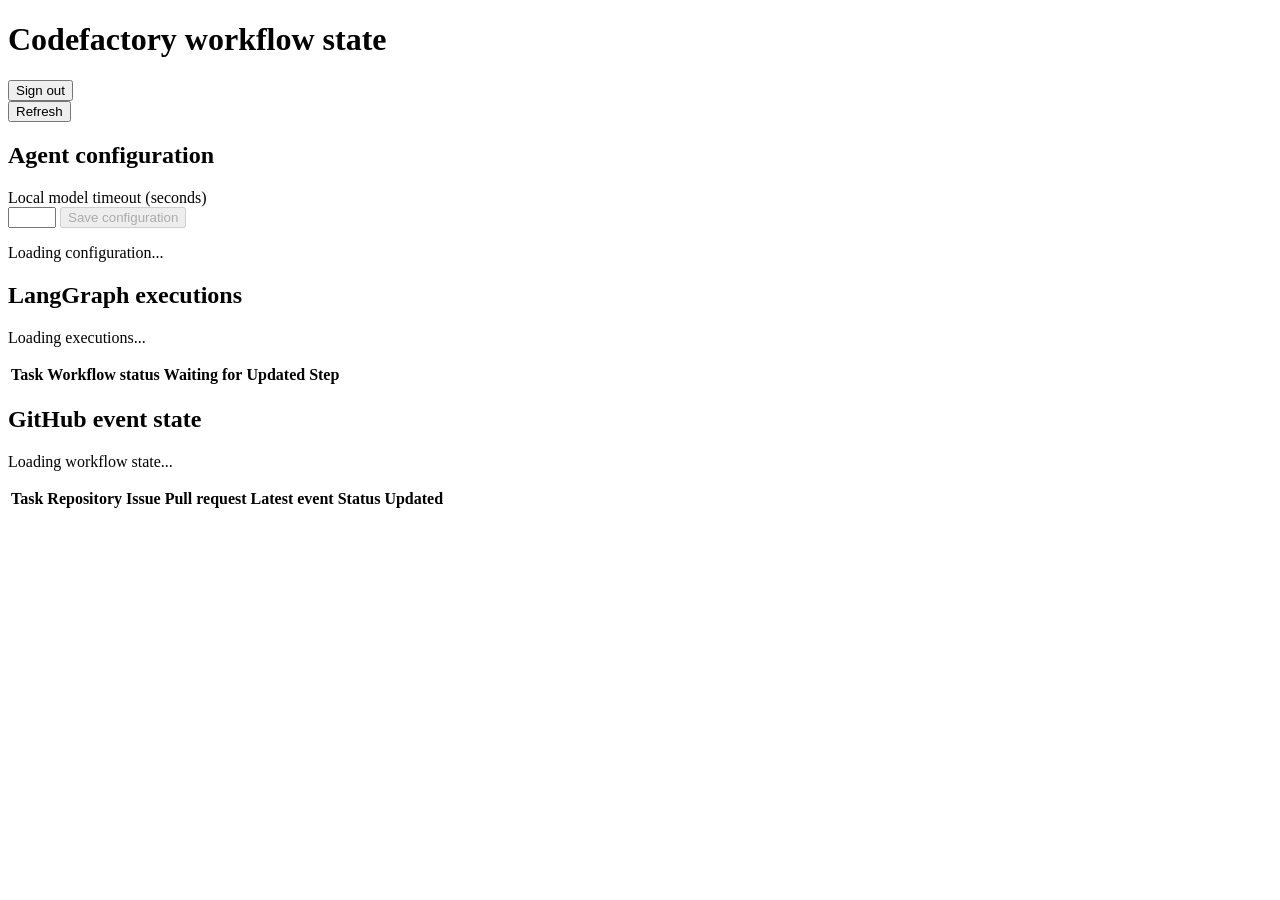
==== codefactory/management-portal/src/management_portal/assets/index.html @ af1e5373 "feat: add management portal with FastAPI and GitHub OAuth integration - Implemented FastAPI applicat" ====
<!doctype html>
<html lang="en">

<head>
    <meta charset="utf-8">
    <meta name="viewport" content="width=device-width, initial-scale=1">
    <title>Codefactory workflow state</title>
    <link rel="stylesheet" href="/management-portal/assets/portal.css">
    <script src="/management-portal/assets/portal.js" defer></script>
</head>

<body>
    <main>
        <header>
            <h1>Codefactory workflow state</h1>
            <form action="/auth/logout" method="post"><button type="submit">Sign out</button></form>
            <button id="refresh" type="button">Refresh</button>
        </header>
        <section aria-labelledby="agent-config-heading">
            <h2 id="agent-config-heading">Agent configuration</h2>
            <form id="agent-config-form">
                <label for="completion-timeout">Local model timeout (seconds)</label>
                <div class="config-controls">
                    <input id="completion-timeout" name="completion_timeout_seconds" type="number" min="1" max="90"
                        step="1" required>
                    <button id="save-config" type="submit" disabled>Save configuration</button>
                </div>
            </form>
            <p id="config-message" role="status" aria-live="polite">Loading configuration...</p>
            <p id="config-audit"></p>
        </section>
        <section aria-labelledby="execution-heading">
            <h2 id="execution-heading">LangGraph executions</h2>
            <p id="execution-message" role="status" aria-live="polite">Loading executions...</p>
            <div class="table-wrap">
                <table>
                    <thead>
                        <tr>
                            <th>Task</th>
                            <th>Workflow status</th>
                            <th>Waiting for</th>
                            <th>Updated</th>
                            <th>Step</th>
                        </tr>
                    </thead>
                    <tbody id="executions"></tbody>
                </table>
            </div>
            <div id="execution-detail" aria-live="polite"></div>
        </section>
        <section aria-labelledby="workflow-heading">
            <h2 id="workflow-heading">GitHub event state</h2>
            <p id="message" role="status" aria-live="polite">Loading workflow state...</p>
            <div class="table-wrap">
                <table>
                    <thead>
                        <tr>
                            <th>Task</th>
                            <th>Repository</th>
                            <th>Issue</th>
                            <th>Pull request</th>
                            <th>Latest event</th>
                            <th>Status</th>
                            <th>Updated</th>
                        </tr>
                    </thead>
                    <tbody id="workflows"></tbody>
                </table>
            </div>
        </section>
    </main>
</body>

</html>
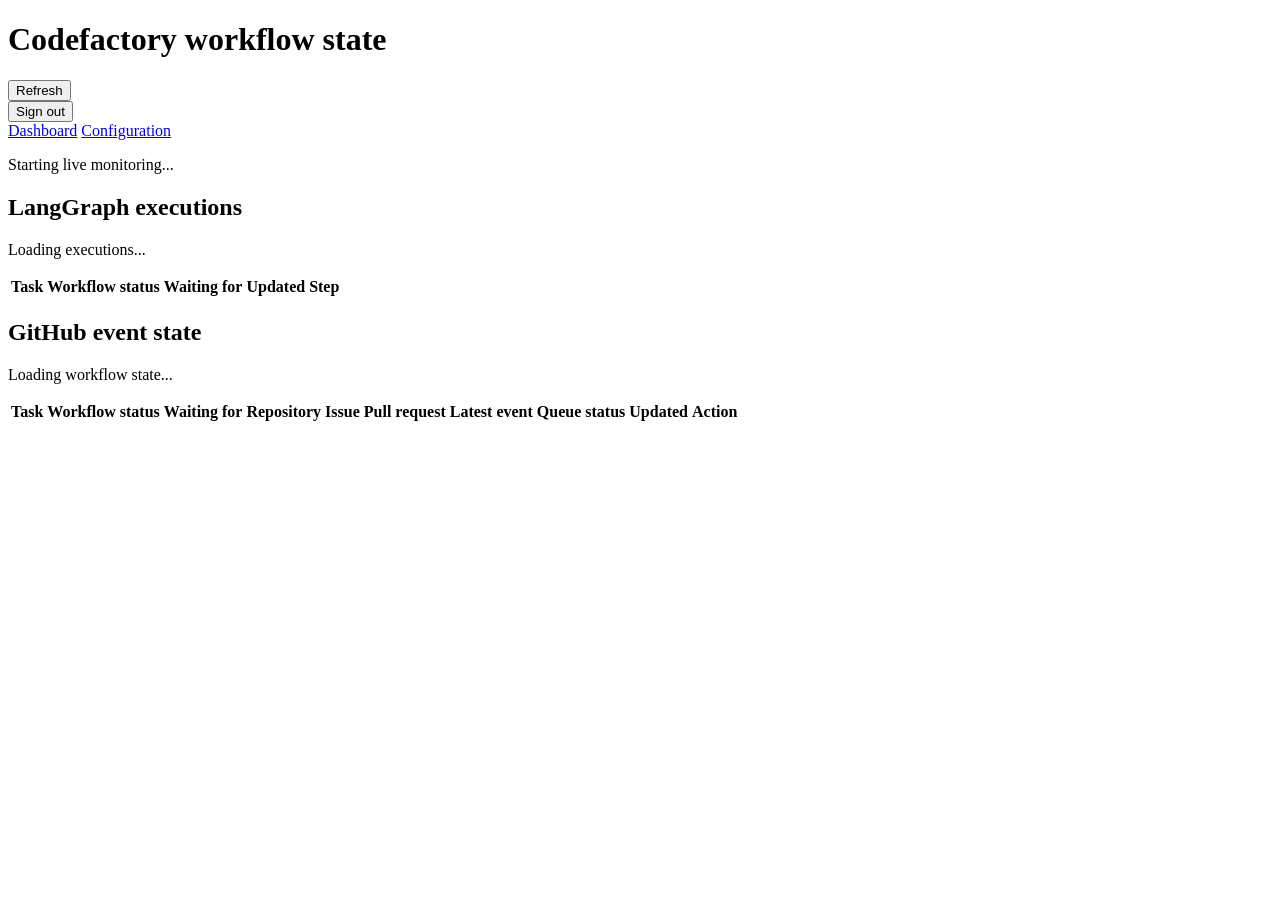
==== commit a92d0fca: "feat: Add local preview for management portal with FastAPI - Implemented a loopback-only, read-only " ====
--- a/codefactory/management-portal/src/management_portal/assets/index.html
+++ b/codefactory/management-portal/src/management_portal/assets/index.html
@@ -12,23 +12,19 @@
 <body>
     <main>
         <header>
-            <h1>Codefactory workflow state</h1>
-            <form action="/auth/logout" method="post"><button type="submit">Sign out</button></form>
-            <button id="refresh" type="button">Refresh</button>
+            <div class="header-top">
+                <h1>Codefactory workflow state</h1>
+                <div class="header-actions">
+                    <button id="refresh" type="button">Refresh</button>
+                    <form action="/auth/logout" method="post"><button type="submit">Sign out</button></form>
+                </div>
+            </div>
+            <nav class="primary-nav" aria-label="Primary navigation">
+                <a href="/" aria-current="page">Dashboard</a>
+                <a href="/settings">Configuration</a>
+            </nav>
         </header>
-        <section aria-labelledby="agent-config-heading">
-            <h2 id="agent-config-heading">Agent configuration</h2>
-            <form id="agent-config-form">
-                <label for="completion-timeout">Local model timeout (seconds)</label>
-                <div class="config-controls">
-                    <input id="completion-timeout" name="completion_timeout_seconds" type="number" min="1" max="90"
-                        step="1" required>
-                    <button id="save-config" type="submit" disabled>Save configuration</button>
-                </div>
-            </form>
-            <p id="config-message" role="status" aria-live="polite">Loading configuration...</p>
-            <p id="config-audit"></p>
-        </section>
+        <p id="live-status" role="status" aria-live="polite">Starting live monitoring...</p>
         <section aria-labelledby="execution-heading">
             <h2 id="execution-heading">LangGraph executions</h2>
             <p id="execution-message" role="status" aria-live="polite">Loading executions...</p>
@@ -56,12 +52,15 @@
                     <thead>
                         <tr>
                             <th>Task</th>
+                            <th>Workflow status</th>
+                            <th>Waiting for</th>
                             <th>Repository</th>
                             <th>Issue</th>
                             <th>Pull request</th>
                             <th>Latest event</th>
-                            <th>Status</th>
+                            <th>Queue status</th>
                             <th>Updated</th>
+                            <th>Action</th>
                         </tr>
                     </thead>
                     <tbody id="workflows"></tbody>
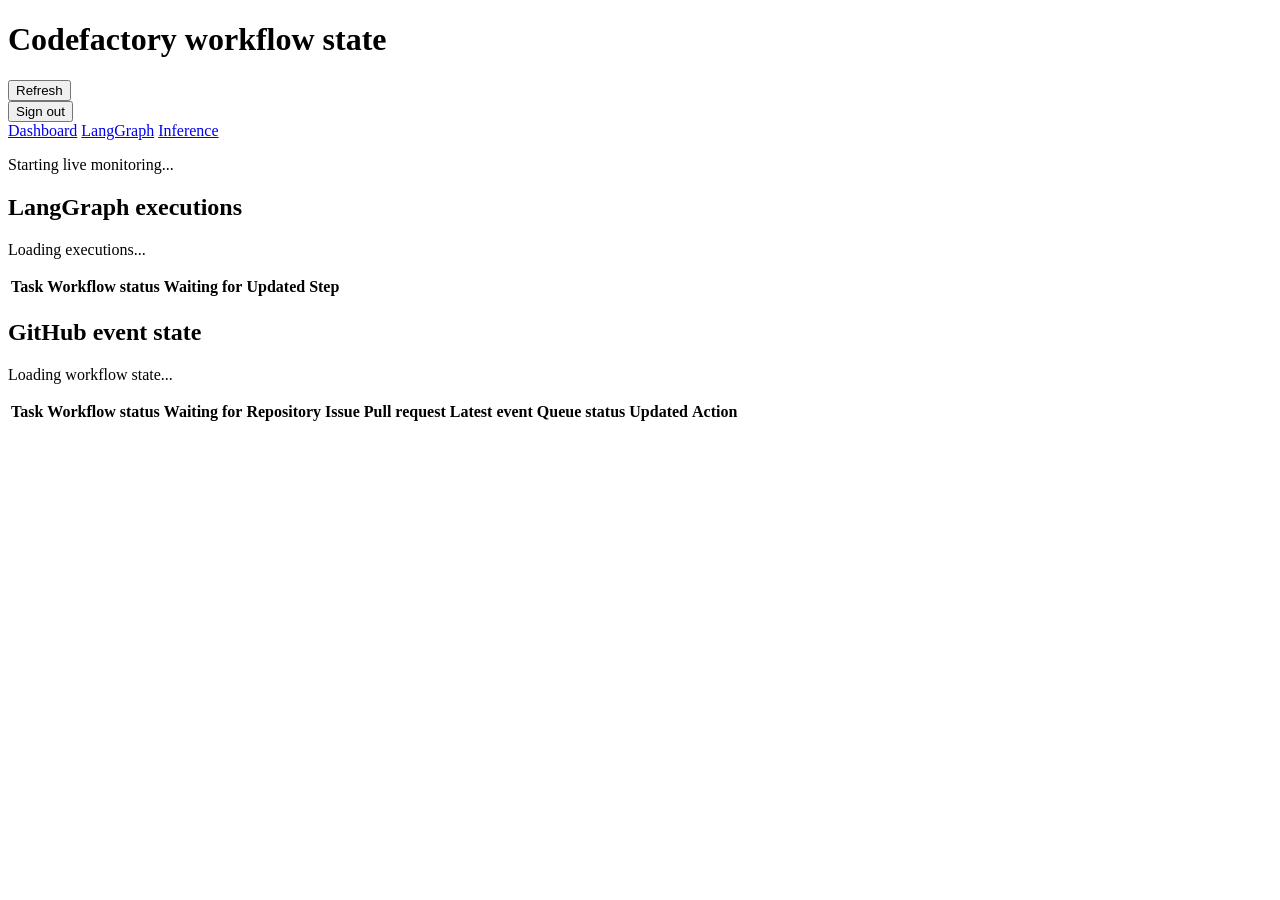
==== commit e85c7ec7: "feat: add inference instance management and configuration - Introduced new HTML page for inference c" ====
--- a/codefactory/management-portal/src/management_portal/assets/index.html
+++ b/codefactory/management-portal/src/management_portal/assets/index.html
@@ -21,7 +21,8 @@
             </div>
             <nav class="primary-nav" aria-label="Primary navigation">
                 <a href="/" aria-current="page">Dashboard</a>
-                <a href="/settings">Configuration</a>
+                <a href="/settings">LangGraph</a>
+                <a href="/inference">Inference</a>
             </nav>
         </header>
         <p id="live-status" role="status" aria-live="polite">Starting live monitoring...</p>
